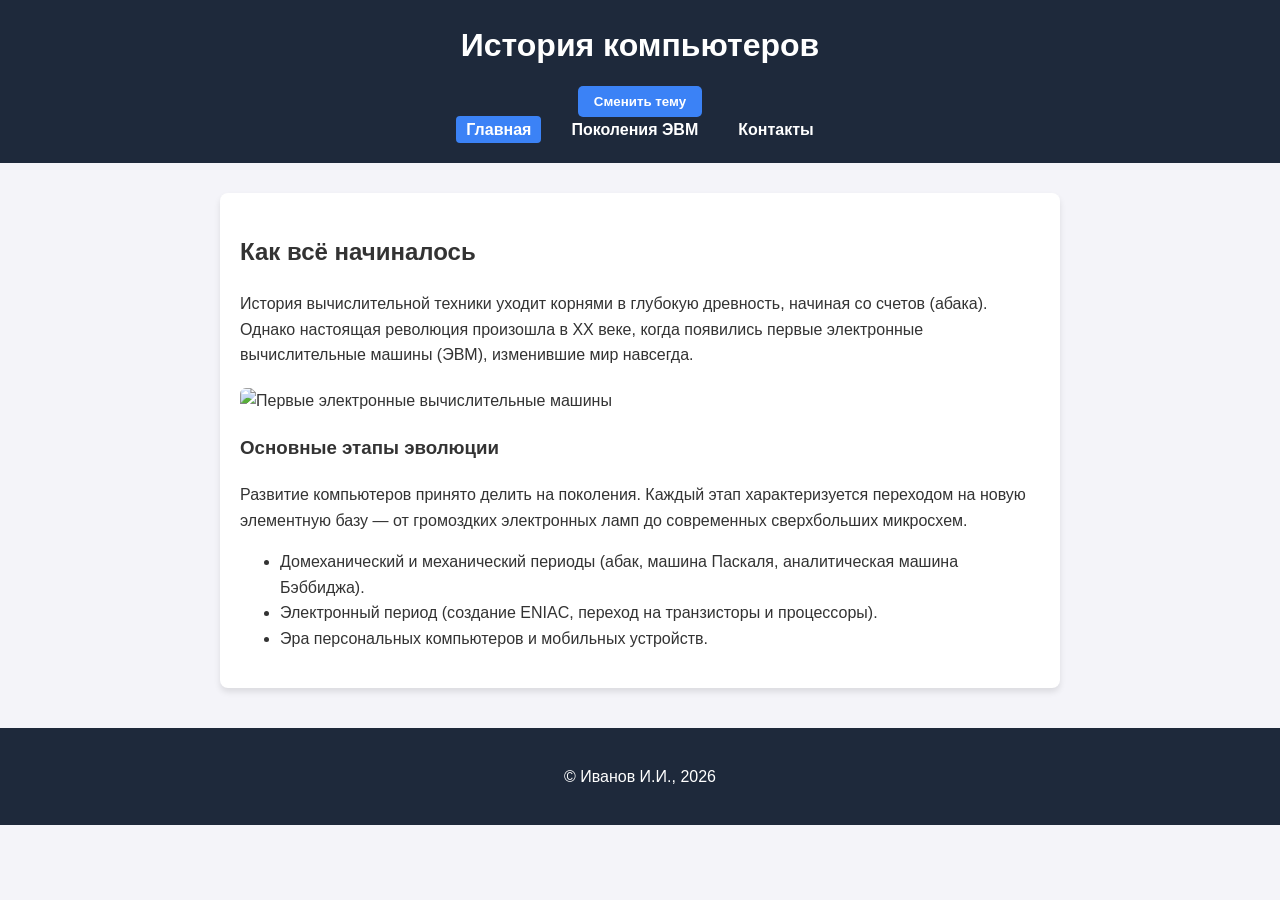
==== index.html @ 245c961e "Add files via upload" ====
<!DOCTYPE html>
<html lang="ru">
<head>
    <meta charset="UTF-8">
    <meta name="viewport" content="width=device-width, initial-scale=1.0">
    <title>История компьютеров — Главная</title>
    <link rel="stylesheet" href="styles.css">
    <script src="script.js"></script>
</head>
<body>

    <header>
        <h1>История компьютеров</h1>
        <button id="theme-toggle" class="theme-btn">Сменить тему</button>
        <nav>
            <ul>
                <li><a href="index.html" class="active">Главная</a></li>
                <li><a href="about.html">Поколения ЭВМ</a></li>
                <li><a href="contact.html">Контакты</a></li>
            </ul>
        </nav>
    </header>

    <main>
        <section>
            <h2>Как всё начиналось</h2>
            <p>История вычислительной техники уходит корнями в глубокую древность, начиная со счетов (абака). Однако настоящая революция произошла в XX веке, когда появились первые электронные вычислительные машины (ЭВМ), изменившие мир навсегда.</p>
            <img src="images/generation1.jpg" alt="Первые электронные вычислительные машины">
            
            <h3>Основные этапы эволюции</h3>
            <p>Развитие компьютеров принято делить на поколения. Каждый этап характеризуется переходом на новую элементную базу — от громоздких электронных ламп до современных сверхбольших микросхем.</p>
            <ul>
                <li>Домеханический и механический периоды (абак, машина Паскаля, аналитическая машина Бэббиджа).</li>
                <li>Электронный период (создание ENIAC, переход на транзисторы и процессоры).</li>
                <li>Эра персональных компьютеров и мобильных устройств.</li>
            </ul>
        </section>
    </main>

    <footer>
        <p>© Иванов И.И., 2026</p>
    </footer>

    <script src="js/script.js"></script>
</body>
</html>
---- styles.css ----
/* Базовые переменные для светлой темы (по умолчанию) */
:root {
    --bg-color: #f4f4f9;
    --text-color: #333333;
    --header-bg: #1e293b;
    --header-text: #ffffff;
    --accent-color: #3b82f6;
    --card-bg: #ffffff;
}

/* Переменные для темной темы */
body.dark-theme {
    --bg-color: #0f172a;
    --text-color: #cbd5e1;
    --header-bg: #020617;
    --header-text: #f8fafc;
    --accent-color: #60a5fa;
    --card-bg: #1e293b;
}

/* Общие стили */
body {
    font-family: Arial, sans-serif;
    background-color: var(--bg-color);
    color: var(--text-color);
    margin: 0;
    padding: 0;
    transition: background-color 0.3s, color 0.3s;
    line-height: 1.6;
}

header {
    background-color: var(--header-bg);
    color: var(--header-text);
    padding: 20px;
    text-align: center;
    position: relative;
}

header h1 {
    margin: 0 0 15px 0;
}

/* Навигация */
nav ul {
    list-style: none;
    padding: 0;
    margin: 0;
    display: flex;
    justify-content: center;
    gap: 20px;
}

nav a {
    color: var(--header-text);
    text-decoration: none;
    font-weight: bold;
    padding: 5px 10px;
    border-radius: 4px;
}

nav a:hover, nav a.active {
    background-color: var(--accent-color);
}

/* Кнопка переключения темы */
.theme-btn {
    padding: 8px 16px;
    cursor: pointer;
    background-color: var(--accent-color);
    color: white;
    border: none;
    border-radius: 5px;
    font-weight: bold;
}

/* Основной контент */
main {
    max-width: 800px;
    margin: 30px auto;
    padding: 20px;
    background-color: var(--card-bg);
    border-radius: 8px;
    box-shadow: 0 4px 6px rgba(0,0,0,0.1);
}

img {
    max-width: 100%;
    height: auto;
    display: block;
    margin: 20px 0;
    border-radius: 6px;
}

/* Подвал */
footer {
    text-align: center;
    padding: 20px;
    background-color: var(--header-bg);
    color: var(--header-text);
    margin-top: 40px;
}

/* Медиа-запрос для мобильных устройств (Адаптивность) */
@media (max-width: 600px) {
    nav ul {
        flex-direction: column;
        align-items: center;
        gap: 10px;
    }
    
    main {
        margin: 10px;
        padding: 15px;
    }
}
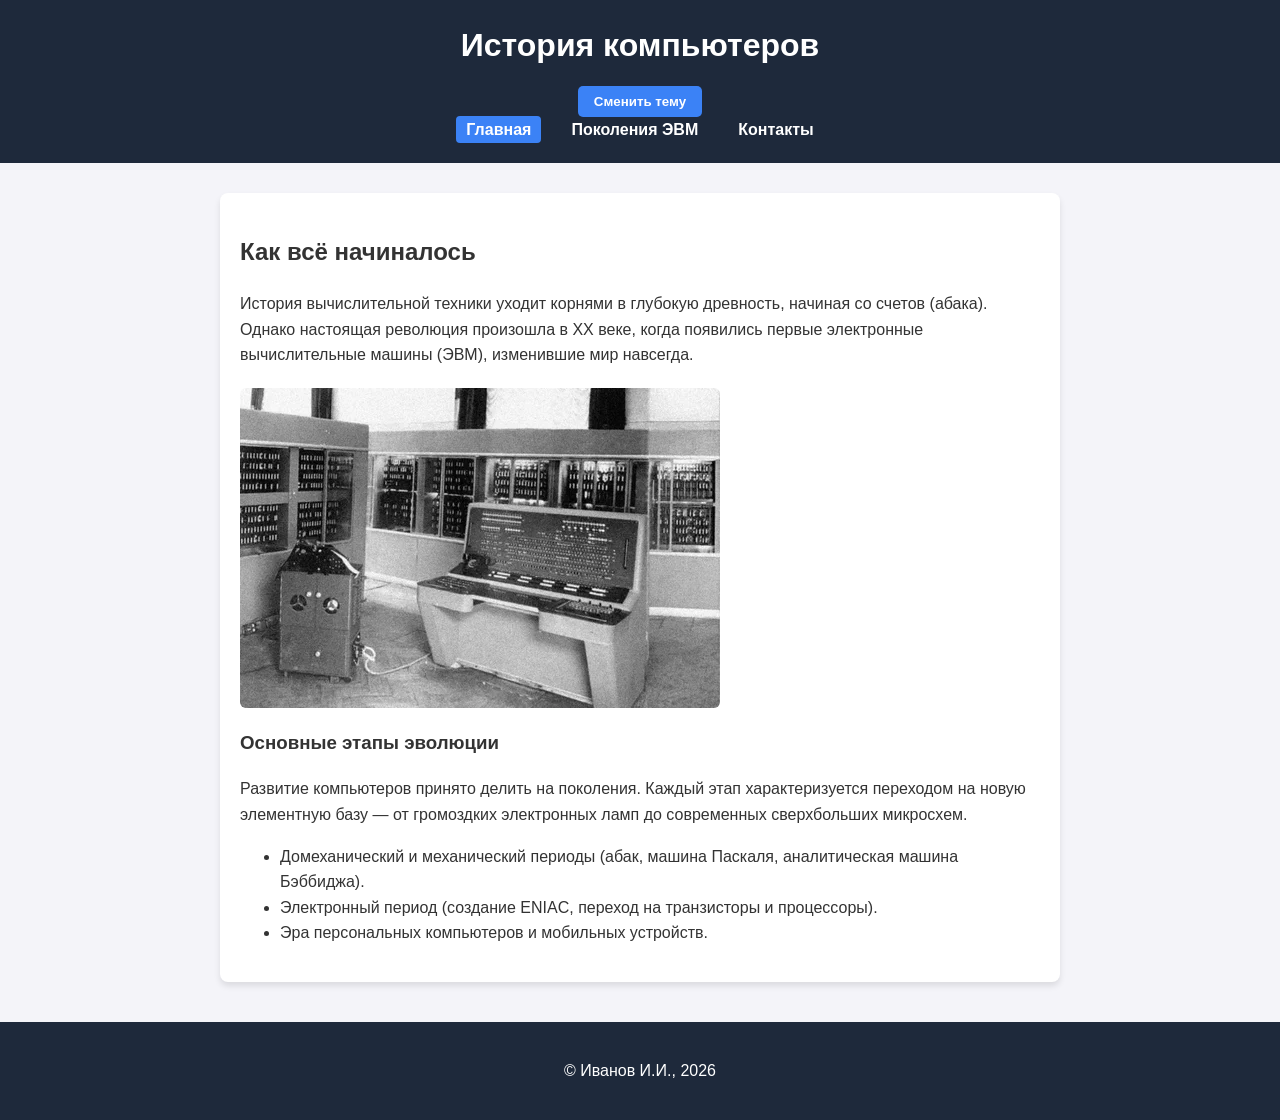
==== commit 4ce35f0b: "Update index.html" ====
--- a/index.html
+++ b/index.html
@@ -25,7 +25,7 @@
         <section>
             <h2>Как всё начиналось</h2>
             <p>История вычислительной техники уходит корнями в глубокую древность, начиная со счетов (абака). Однако настоящая революция произошла в XX веке, когда появились первые электронные вычислительные машины (ЭВМ), изменившие мир навсегда.</p>
-            <img src="images/generation1.jpg" alt="Первые электронные вычислительные машины">
+            <img src="generation1.jpg" alt="Первые электронные вычислительные машины">
             
             <h3>Основные этапы эволюции</h3>
             <p>Развитие компьютеров принято делить на поколения. Каждый этап характеризуется переходом на новую элементную базу — от громоздких электронных ламп до современных сверхбольших микросхем.</p>
@@ -43,4 +43,4 @@
 
     <script src="js/script.js"></script>
 </body>
-</html>+</html>
